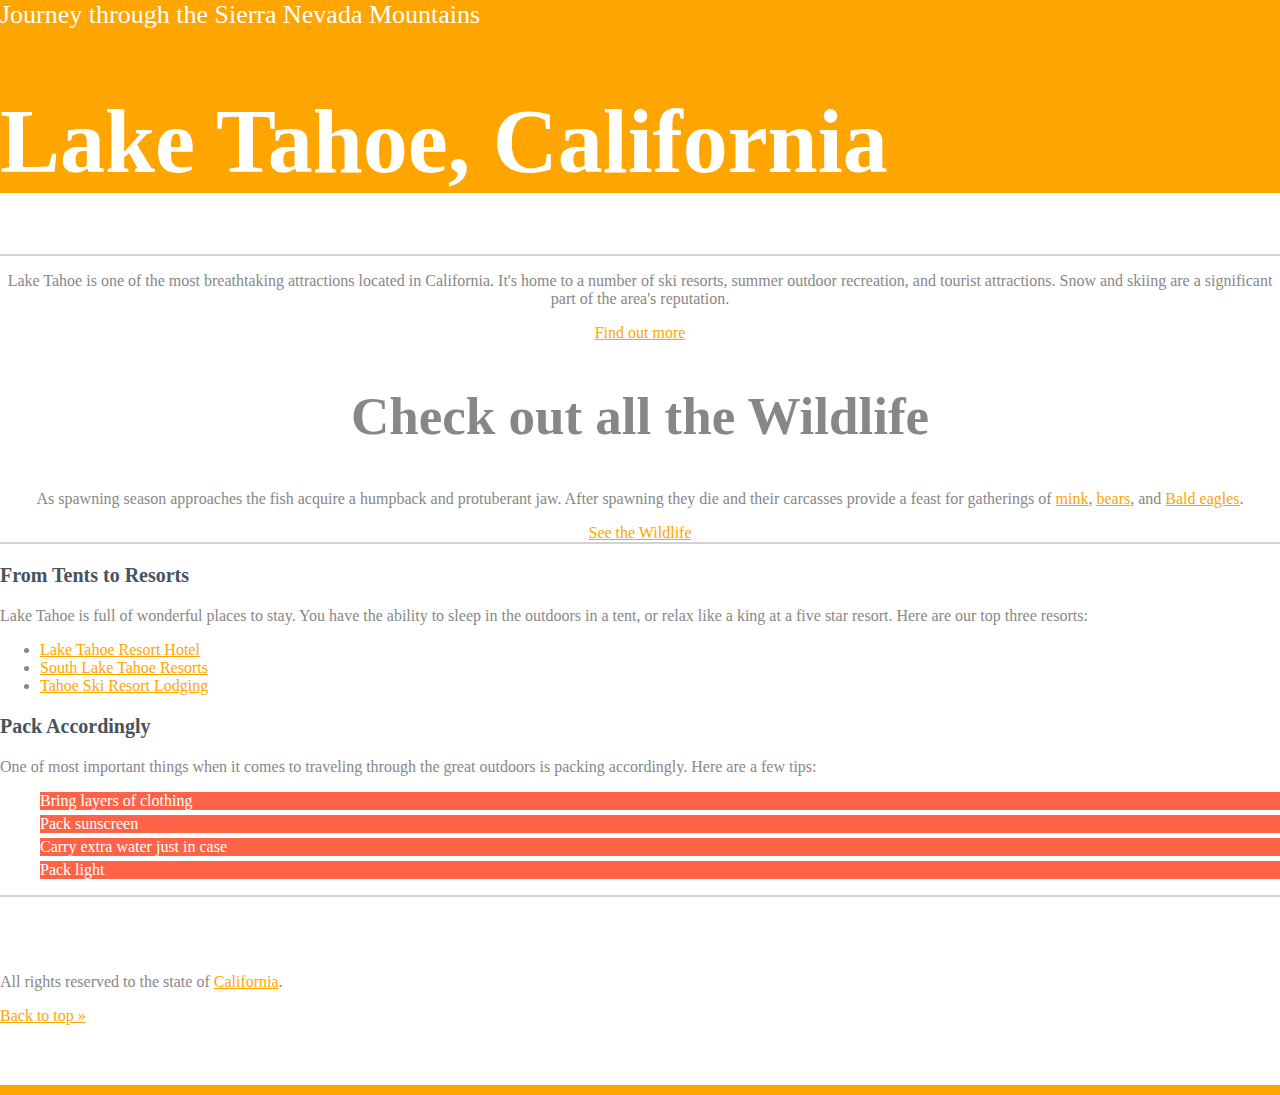
==== first_css/index.html @ 139229d7 "css website added" ====
<!DOCTYPE html>
<html>
<head>
    <title>Lake Tahoe</title>
    <link rel="stylesheet" href="css/style.css">
</head>
<body>
<header id="top" class="main-header">
    <span class="title">Journey through the Sierra Nevada Mountains</span>
    <h1>Lake Tahoe, California</h1>
</header>
<div class="primary-content t-border">
    <p>
        Lake Tahoe is one of the most breathtaking attractions located in California. It's home to a number of ski resorts, summer outdoor recreation, and tourist attractions. Snow and skiing are a significant part of the area's reputation.
    </p>
    <a href="#">Find out more</a>
    <h2>Check out all the Wildlife</h2>
    <p>
        As spawning season approaches the fish acquire a humpback and protuberant jaw. After spawning they die and their carcasses provide a feast for gatherings of <a href="#">mink</a>, <a href="#">bears</a>, and <a href="#">Bald eagles</a>.
    </p>
    <a href="#">See the Wildlife</a>
</div>

<div class="secondary-content t-border">
    <h3>From Tents to Resorts</h3>
    <p>
        Lake Tahoe is full of wonderful places to stay. You have the ability to sleep in the outdoors in a tent, or relax like a king at a five star resort. Here are our top three resorts:
    </p>
    <ul>
        <li><a href="#">Lake Tahoe Resort Hotel</a></li>
        <li><a href="#">South Lake Tahoe Resorts</a></li>
        <li><a href="#">Tahoe Ski Resort Lodging</a></li>
    </ul>
    <h3>Pack Accordingly</h3>
    <p>
        One of most important things when it comes to traveling through the great outdoors is packing accordingly. Here are a few tips:
    </p>
    <ol>
        <li>Bring layers of clothing</li>
        <li>Pack sunscreen</li>
        <li>Carry extra water just in case</li>
        <li>Pack light</li>
    </ol>
</div>

<footer id="main-footer" class="t-border">
    <p>All rights reserved to the state of <a href="#">California</a>.</p>
    <a href="#top">Back to top &raquo;</a>

</footer>
</body>
</html>
---- first_css/css/style.css ----
body {
    color: #878787;
    margin: 0;
}

.main-header {
    background-color: orange;
}

.title {
    color: white;
    font-size: 26px;
}

ol li {
    background-color: tomato;
    color: white;
    margin-bottom: 5px;
}

h1 {
    font-size: 90px;
    color: white;
}

h2 {
    font-size: 53px;
}

h3 {
    font-size: 20px;
    color: #48525c;

}


.primary-content {
    text-align: center;
}



.t-border {
    border-top: solid 2px lightgrey;
}


#main-footer {
    padding-top: 60px;
    padding-bottom: 60px;
    border-bottom: solid 10px orange;
}


a:link {
    color: orange;
}

a:visited {
    color: lightblue;
}

a:hover {
    color: forestgreen;
}

a:active {
    color: lightcoral;
}

*:focus {
    color: white;
    background-color: orange;
}
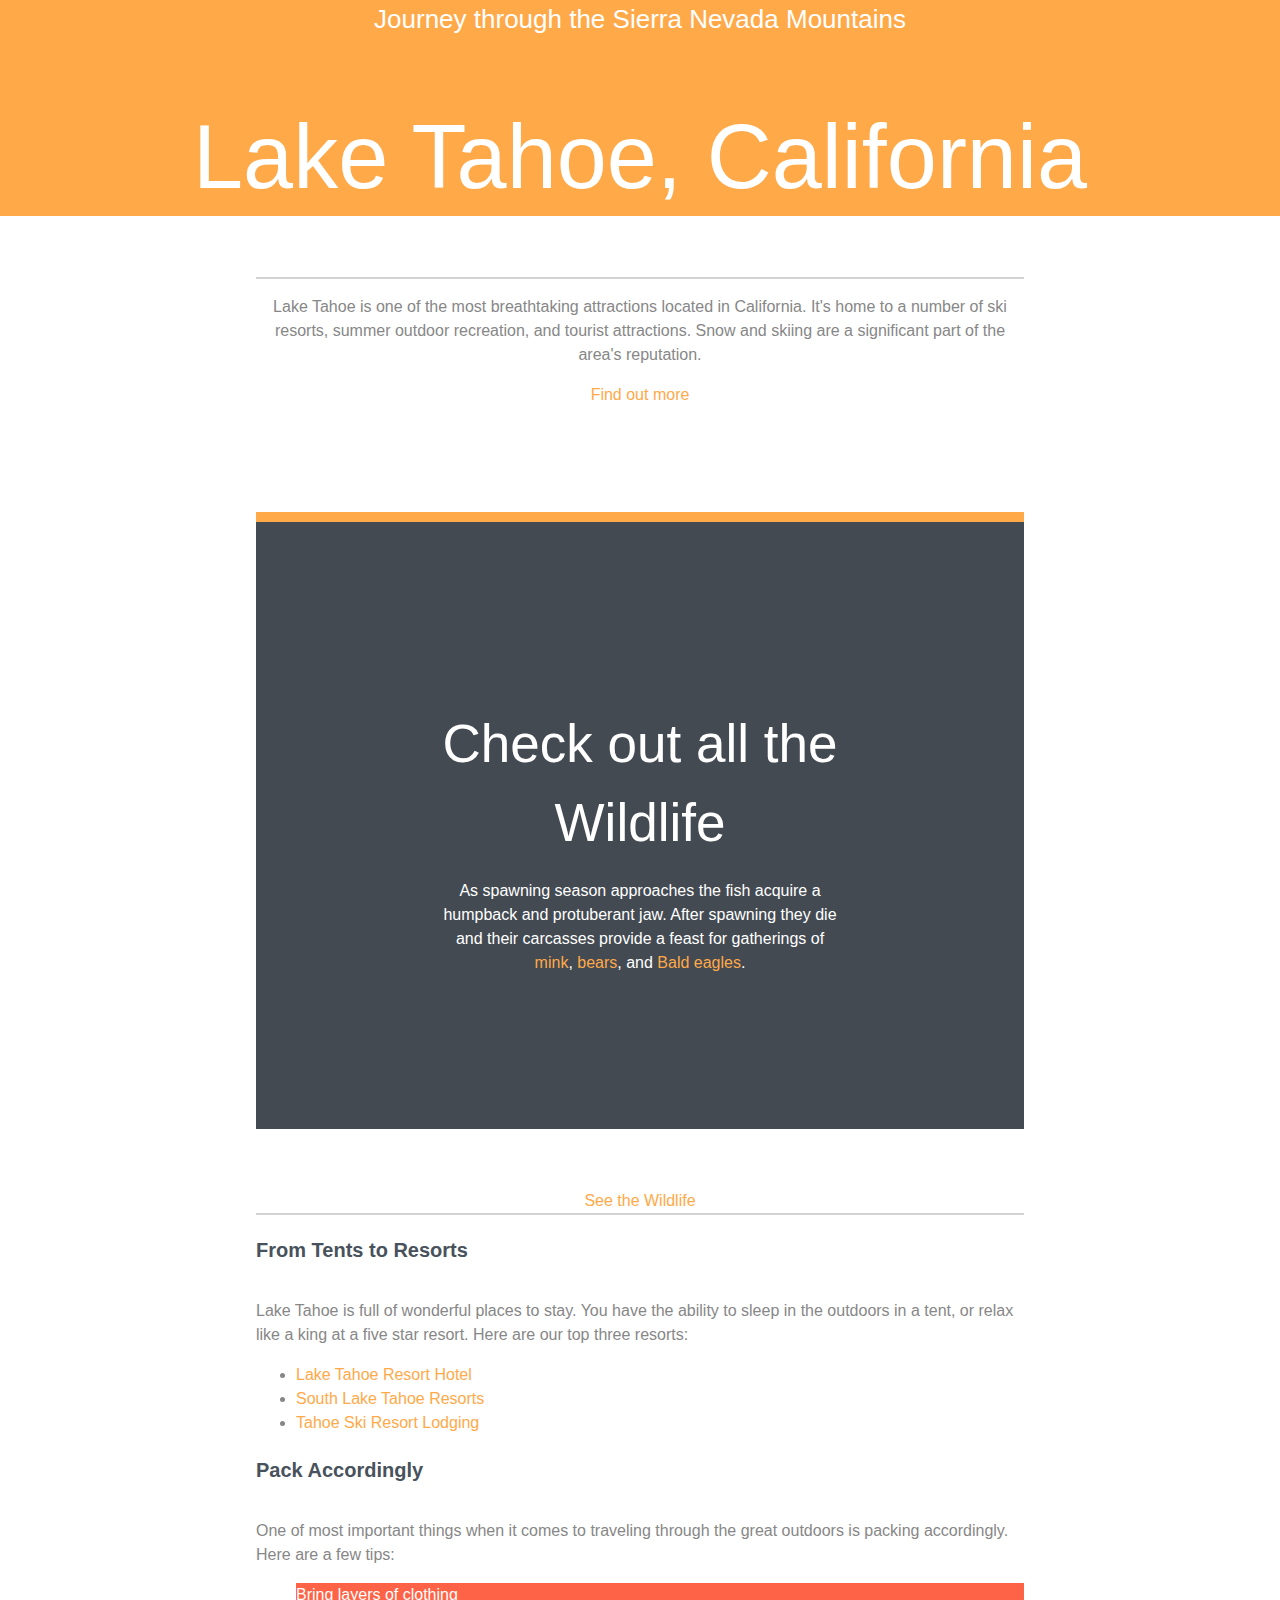
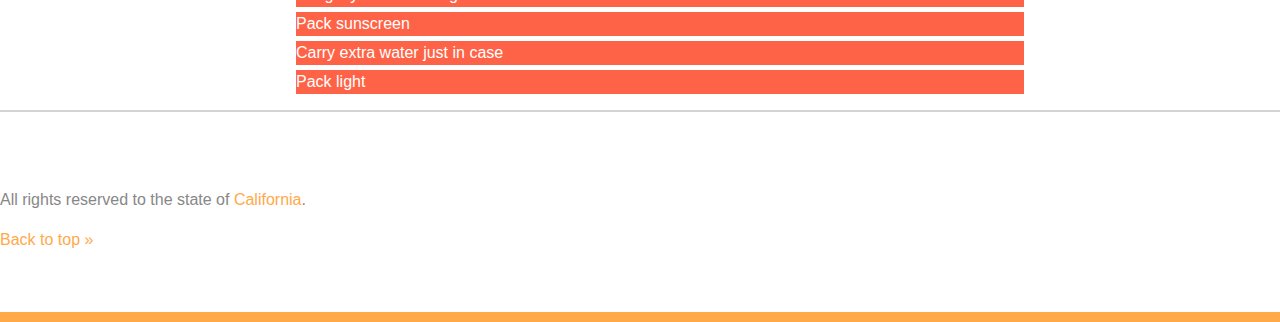
==== commit ea29369f: "content taking shape center" ====
--- a/first_css/index.html
+++ b/first_css/index.html
@@ -14,10 +14,16 @@
         Lake Tahoe is one of the most breathtaking attractions located in California. It's home to a number of ski resorts, summer outdoor recreation, and tourist attractions. Snow and skiing are a significant part of the area's reputation.
     </p>
     <a href="#">Find out more</a>
-    <h2>Check out all the Wildlife</h2>
-    <p>
-        As spawning season approaches the fish acquire a humpback and protuberant jaw. After spawning they die and their carcasses provide a feast for gatherings of <a href="#">mink</a>, <a href="#">bears</a>, and <a href="#">Bald eagles</a>.
-    </p>
+
+    <div class="wildlife">
+        <h2>Check out all the Wildlife</h2>
+
+        <p>
+            As spawning season approaches the fish acquire a humpback and protuberant jaw. After spawning they die and
+            their carcasses provide a feast for gatherings of <a href="#">mink</a>, <a href="#">bears</a>, and <a
+                href="#">Bald eagles</a>.
+        </p>
+    </div>
     <a href="#">See the Wildlife</a>
 </div>
 
--- a/first_css/css/style.css
+++ b/first_css/css/style.css
@@ -2,15 +2,18 @@
 body {
     color: #878787;
     margin: 0;
+    font: normal 1em/1.5 "Helvetica Neue",Helvetica,Arial,sans-serif;;
 }
 
+
 .main-header {
-    background-color: orange;
+    background-color: #ffa949;
+
 }
 
 .title {
     color: white;
-    font-size: 26px;
+    font-size: 1.625rem; /* 26px/ 16px */
 }
 
 ol li {
@@ -20,22 +23,33 @@
 }
 
 h1 {
-    font-size: 90px;
-    color: white;
+    font-size: 5.625rem; /* 90px / 16px */
+    color: #fff;
+    text-transform: capitalize;
+    font-weight: normal;
+    line-height: 1.3;
 }
 
 h2 {
     font-size: 53px;
+    font-weight: normal;
+    margin-bottom: 0.0625rem; /*  26px/16px*/
 }
 
 h3 {
     font-size: 20px;
     color: #48525c;
+    margin-bottom: 2.125rem; /*  34px/16px */
 
 }
 
+p {
+    
+}
 
-.primary-content {
+
+.primary-content,
+.main-header {
     text-align: center;
 }
 
@@ -49,12 +63,13 @@
 #main-footer {
     padding-top: 60px;
     padding-bottom: 60px;
-    border-bottom: solid 10px orange;
+    border-bottom: solid 10px #ffa949;
 }
 
 
 a:link {
-    color: orange;
+    color: rgb(255,169,73);
+    text-decoration: none;
 }
 
 a:visited {
@@ -62,7 +77,7 @@
 }
 
 a:hover {
-    color: forestgreen;
+    color: rgba(255,169,73,0.4);
 }
 
 a:active {
@@ -72,4 +87,19 @@
 *:focus {
     color: white;
     background-color: orange;
-}+}
+
+.primary-content,
+.secondary-content {
+    width: 60%;
+    margin: auto;
+}
+
+.wildlife {
+    color: #ffffff;
+    background-color: #434a52;
+    padding: 18% 24%;
+    border-top: 10px solid #ffa949;
+    margin: 105px 0 60px;
+}
+
